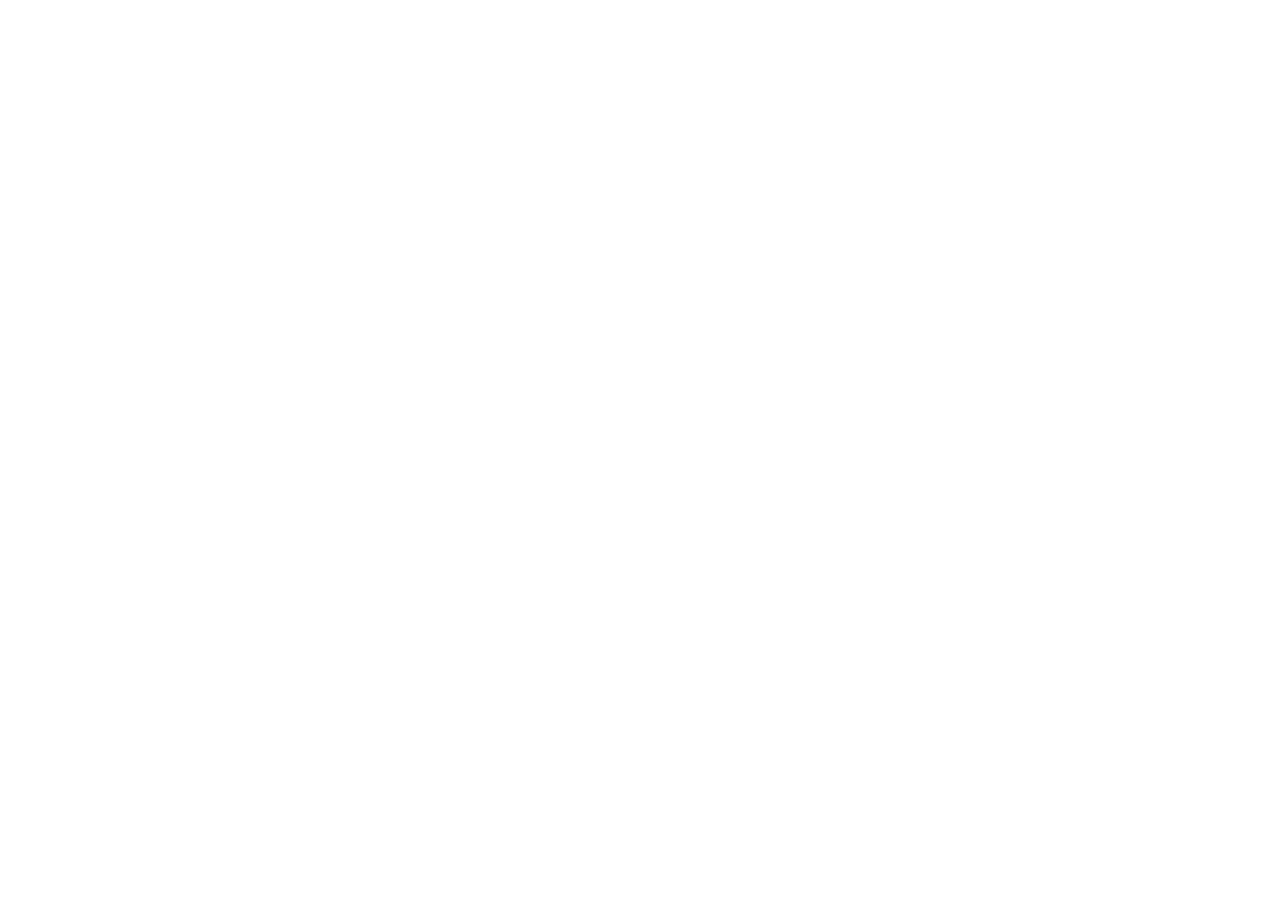
==== pcd/modul-8/jurnal/index.html @ 27ae19ec "add porto" ====
<!DOCTYPE html>
<html lang="en">
<head>
  <meta charset="UTF-8">
  <meta http-equiv="X-UA-Compatible" content="IE=edge">
  <meta name="viewport" content="width=device-width, initial-scale=1.0">
  <title>Jurnal</title>
</head>
<body>
  
</body>
</html>
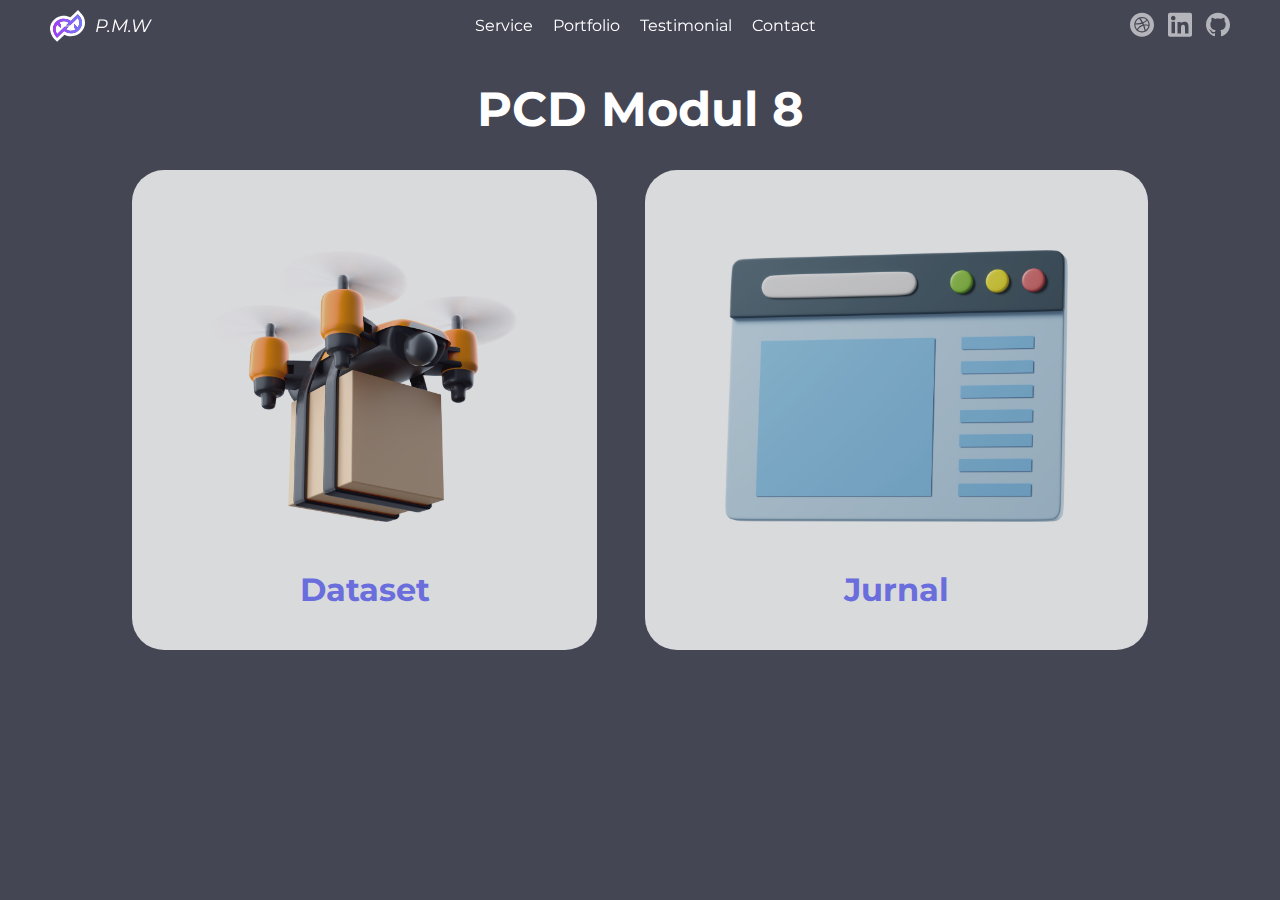
==== commit f39de197: "add jurnal pcd 8" ====
--- a/pcd/modul-8/jurnal/index.html
+++ b/pcd/modul-8/jurnal/index.html
@@ -5,8 +5,87 @@
   <meta http-equiv="X-UA-Compatible" content="IE=edge">
   <meta name="viewport" content="width=device-width, initial-scale=1.0">
   <title>Jurnal</title>
+  <link rel="stylesheet" href="https://pro.fontawesome.com/releases/v5.10.0/css/all.css" integrity="sha384-AYmEC3Yw5cVb3ZcuHtOA93w35dYTsvhLPVnYs9eStHfGJvOvKxVfELGroGkvsg+p" crossorigin="anonymous"/>
+  <link rel="stylesheet" href="style.css">
+  <link rel="icon" type="image/x-icon" href="/assets/ic-logo.png">
+  <link rel="preconnect" href="https://fonts.googleapis.com">
+  <link rel="preconnect" href="https://fonts.gstatic.com" crossorigin>
+  <link href="https://fonts.googleapis.com/css2?family=Montserrat:ital,wght@0,100;0,200;0,300;0,400;0,500;0,600;0,700;0,800;0,900;1,100;1,200;1,300;1,400;1,500;1,600;1,700;1,800;1,900&display=swap" rel="stylesheet"> 
+  
 </head>
 <body>
-  
+  <header>
+    <nav>
+      <a href="/">
+        <div class="logo">
+        <img src="../../../assets/ic-logo.svg" alt="">
+        <p>P.M.W</p>
+      </div>
+      </a>
+      <ul class="nav-container" id="nav-container">
+        <li>
+          <a href="/#service">Service</a>
+        </li>
+        <li>
+          <a href="/#portfolio">Portfolio</a>
+        </li>
+        <li>
+          <a href="/#testimonial">Testimonial</a>
+        </li>
+        <li>
+            <a href="/#contact">Contact</a>
+        </li>
+      </ul>
+      <div class="social-media" id="social-media">
+        <a href="https://dribbble.com/pangeranmw" target="_blank">
+          <img src="../../../assets/ic-dribbble.svg" alt="Dribble Pangeran.m.w">
+        </a>
+        <a href="https://www.linkedin.com/in/pangeranmw/" target="_blank">
+          <img src="../../../assets/ic-linkedin.svg" alt="LinkedIn Pangeran.m.w">
+        </a>
+        <a href="https://github.com/Pangeranmw/" target="_blank">
+          <img src="../../../assets/ic-github.svg" alt="Github Pangeran.m.w">
+        </a>
+      </div>
+    </nav>
+  </header>
+  <div class="jurnal-bg hide" aria-modal="true">
+    <div class="jurnal-card">
+      <div class="upper">
+        <button onclick="hideJurnal()">×</button>
+        <h2>Ekstraksi Ciri Dataset Batik</h2>
+      </div>
+      <a href="https://www.kaggle.com/datasets/rezapratama/motif-batik" target="_blank" ><img src="assets/dataset_batik.png" alt=""></a>
+      <p>
+        Lakukan ekstraksi fitur pada dataset tersebut.<br>
+        Ekstraksi menggunakan <b>sudut 0, 45, 90, 135</b> yang dimana masing masing sudut tersebut akan menghasilkan matrix yang diekstraksi fiturnya, fitur fitur yang diekstraksi adalah sebagai berikut :
+        <ul>
+          <li>Kontras</li>
+          <li>Dissimilarity</li>
+          <li>Homogenitas</li>
+          <li>Entropi</li>
+          <li>ASM</li>
+          <li>Energy</li>
+          <li>Correlation</li>
+          <li>Analisislah perbedaan hasil ekstraksi fitur (kontras, dissimilarity, homogenitas, entropi, ASM, energy, dan Correlation) yang dilakukan</li>
+        </ul>
+      </p>
+    </div>
+    
+  </div>
+  <div class="container">
+    <h1>PCD Modul 8</h1>
+    <div class="row">
+      <div class="dataset" onclick="window.open('https://drive.google.com/file/d/1VaIZgZ56iyBvId4gdZqAIfSJAGEJgNEl/view?usp=sharing')">
+        <img src="assets/il_dataset.png" alt="">
+        <h2>Dataset</h2>
+      </div>
+      <div class="task" id="jurnal" onclick="showJurnal()">
+        <img src="assets/il_todo.png" alt="">
+        <h2>Jurnal</h2>
+      </div>
+    </div>
+  </div>
+  <script src="script.js"></script>
 </body>
 </html>
--- a/pcd/modul-8/jurnal/style.css
+++ b/pcd/modul-8/jurnal/style.css
@@ -0,0 +1,364 @@
+*{
+  margin:0; 
+  padding:0; 
+  box-sizing:border-box;
+  scroll-behavior: smooth;
+}
+:root {
+  --purple: #A838FF;
+  --blue: #7378FF;
+  --purple-dark: #862cca;
+  --blue-dark: #5b5fcc;
+  --bg-light: #454654;
+  --bg-dark: #353642;
+  --green: #8BFFCE;
+  --stroke-color:var(--green);
+  --stroke-width:2px;
+
+  --gradient: linear-gradient(var(--purple),var(--blue));
+  --gradient-hover: linear-gradient(var(--purple-dark),var(--blue-dark));
+}
+::selection {
+  background: var(--purple);
+  color: white;
+}
+
+body{
+  font-family: 'Montserrat', sans-serif;
+  background-color: var(--bg-light);
+  color: white;
+
+}
+
+a{
+  text-decoration: none;
+}
+ul{
+  list-style: none;
+  color: white;
+}
+header{
+  /* background-color: var(--bg-light); */
+  padding: 10px 50px;
+  position: fixed;
+  top: 0;
+  width: 100%;
+  overflow: hidden;
+  z-index: 2;
+}
+nav{
+  align-items: center;
+  display: flex;
+  flex-direction: row;
+  flex-wrap: wrap;
+  justify-content: space-between;
+}
+nav .logo{
+  display: flex;
+  align-items: center;
+}
+nav .logo p{
+  margin-left: 10px;
+  font-style: italic;
+  font-weight: normal;
+  font-size: 18px;
+  color: white;
+}
+nav .logo img{
+  height: 2em;
+}
+nav .nav-container {
+  display: flex;
+  flex-direction: row;
+  align-items: center;
+  flex-wrap: wrap;
+}
+nav .nav-container li{
+  margin-left: 20px;
+}
+nav .nav-container a{
+  color: white;
+}
+nav .nav-container a::after {
+  display:block;
+  content: '';
+  border-bottom: solid 2px var(--green);
+  transform: scaleX(0);
+  transition: transform 250ms ease-in-out;
+  transform-origin:  0% 50%;
+}
+
+nav .nav-container a:hover::after, nav .nav-container a:hover::before{
+  transform: scaleX(1);
+}
+nav .nav-container a:focus::after{
+  display:block;
+  content: '';
+  border-bottom: solid 2px var(--green);
+}
+nav .social-media {
+  display: inline-block;
+  cursor: pointer;
+}
+nav .social-media img {
+  margin-left: 10px;
+  opacity: .6;
+}
+nav .social-media img:hover {
+  opacity: 1;
+}
+
+h1{
+  font-size: 4em;
+  text-align: center;
+}
+h2{
+  font-size: 2.5em;
+}
+.stop-scrolling {
+  height: 100%;
+  overflow: hidden;
+}
+.container{
+  padding-left: 10em;
+  padding-right: 10em;
+  padding-top: 5em;
+}
+.row{
+  display: flex;
+  justify-content: center;
+  align-items: center;
+  margin-top: 5em;
+}
+
+.dataset{
+  margin-right: 5em;
+}
+.dataset, .task{
+  display: flex;
+  flex-direction: column;
+  align-items: center;
+  padding: 5em;
+  height: 35em;
+  background-color: white;
+  border-radius: 2em;
+  cursor: pointer;
+  opacity: .8;
+}
+
+.dataset img, .task img{
+  height: 20em;
+  margin-bottom: 3em;
+}
+
+.dataset:hover,.task:hover{
+  opacity: 1;
+  transition: all 500ms ease-in-out;
+}
+.dataset:hover img{
+  transform: translateY(-3em) ;
+  transition: all 500ms ease-in-out;
+}
+.task:hover img{
+  transform: rotate(-5deg) ;
+  transition: all 500ms ease-in-out;
+}
+.dataset h2, .task h2{
+  color: var(--blue);
+}
+
+.jurnal-bg{
+  position: absolute;
+  display: flex;
+  justify-content: center;
+  align-items: center;
+  z-index: 1;
+  top: 0;
+  height: 100vh;
+  width: 100vw;
+  background-color: rgba(0, 0, 0, 0.8)
+}
+.jurnal-card{
+  display: flex;
+  flex-direction: column;
+  border-radius: 5em;
+  height: 80vh;
+  width: 80vh;
+  background-color: #fff;
+  color: var(--bg-dark);
+  padding: 3em;
+}
+.jurnal-card h2, .jurnal-card a{
+  align-self: center;
+  margin-bottom: 0.5em;
+  line-height: 1.7;
+}
+.jurnal-card img{
+  height: 10em;
+}
+.jurnal-card p,.jurnal-card ul{
+  color: var(--bg-dark);
+  font-size: 1.2em;
+  list-style: "- ";
+  line-height: 1.7;
+}
+.jurnal-card .upper{
+  display: flex;
+  align-items: center;
+  position: relative;
+}
+.jurnal-card button{
+  cursor: pointer;
+  position: absolute;
+  top: 0;
+  right: 0;
+  border: none;
+  background-color: transparent;
+  color: black;
+  font-size: 3.2em;
+  opacity: .5;
+}
+.jurnal-card button:hover{
+  opacity: 1;
+}
+.hide{
+  display: none;
+}
+
+@media only screen and (max-width: 1280px) and (min-width: 720px) {
+  h1{
+    font-size: 3em;
+  }
+  h2{
+    font-size: 2em;
+  }
+  .container{
+    padding-left: 10em;
+    padding-right: 10em;
+    padding-top: 5em;
+  }
+  .row{
+    display: flex;
+    justify-content: center;
+    align-items: center;
+    margin-top: 2em;
+  }
+  .dataset{
+    margin-right: 3em;
+  }
+  .dataset, .task{
+    height: 30em;
+  }
+
+  .dataset img, .task img{
+    height: 17em;
+  }
+  .dataset:hover img{
+    transform: translateY(-2em) ;
+  }
+  .jurnal-card{
+    border-radius: 20px;
+    padding: 2em;
+    height: 80vh;
+    width: 80vw;
+  }
+  .jurnal-card h2, .jurnal-card a{
+    line-height: 1.5;
+  }
+  .jurnal-card img{
+    height: 10em;
+  }
+  .jurnal-card p,.jurnal-card ul{
+    font-size: 1em;
+    line-height: 1.5;
+  }
+  .jurnal-card button{
+    font-size: 2em;
+  }
+  .hide{
+    display: none;
+  }
+}
+@media only screen and (max-width: 580px) and (min-width: 320px) {
+  header{
+    position: static;
+  }
+  nav .social-media, nav .nav-container {
+    display: none;
+  }
+  h1{
+    font-size: 2.4em;
+  }
+  h2{
+    font-size: 1.8em;
+  }
+  .container{
+    padding-left: 1em;
+    padding-right: 1em;
+    padding-top: 2em;
+  }
+  .row{
+    flex-direction: column;
+    margin-top: 3em;
+  }
+  .dataset{
+    margin-right: 0;
+    margin-bottom: 2em;
+  }
+  .dataset, .task{
+    width: 80%;
+    padding: 1em;
+    height: 10em;
+  }
+
+  .dataset img, .task img{
+    height: 5em;
+    margin-bottom: 1em;
+  }
+  .dataset:hover img{
+    transform: translateY(-1em) ;
+  }
+  .task:hover img{
+    transform: rotate(-5deg) ;
+    transition: all 500ms ease-in-out;
+  }
+  .dataset h2, .task h2{
+    color: var(--blue);
+  }
+  .jurnal-bg{
+    height: 100vh;
+    width: 100vw;
+  }
+  .jurnal-card{
+    height: fit-content;
+    width: 90vw;
+    padding: 1em;
+    border-radius: 20px;
+  }
+  .jurnal-card h2{
+    font-size: 1.2em;
+    word-wrap: break-word;
+  }
+  .jurnal-card h2, .jurnal-card a{
+    align-self: center;
+    margin-bottom: 0.5em;
+    line-height: 1;
+  }
+  .jurnal-card img{
+    height: 6em;
+  }
+  .jurnal-card p,.jurnal-card ul{
+    color: var(--bg-dark);
+    font-size: 0.8em;
+    list-style: "- ";
+    line-height: 1.7;
+  }
+  .jurnal-card button{
+    cursor: pointer;
+    position: absolute;
+    top: 0;
+    right: 0;
+    font-size: 2em;
+    line-height: 0.5;
+  }
+}
